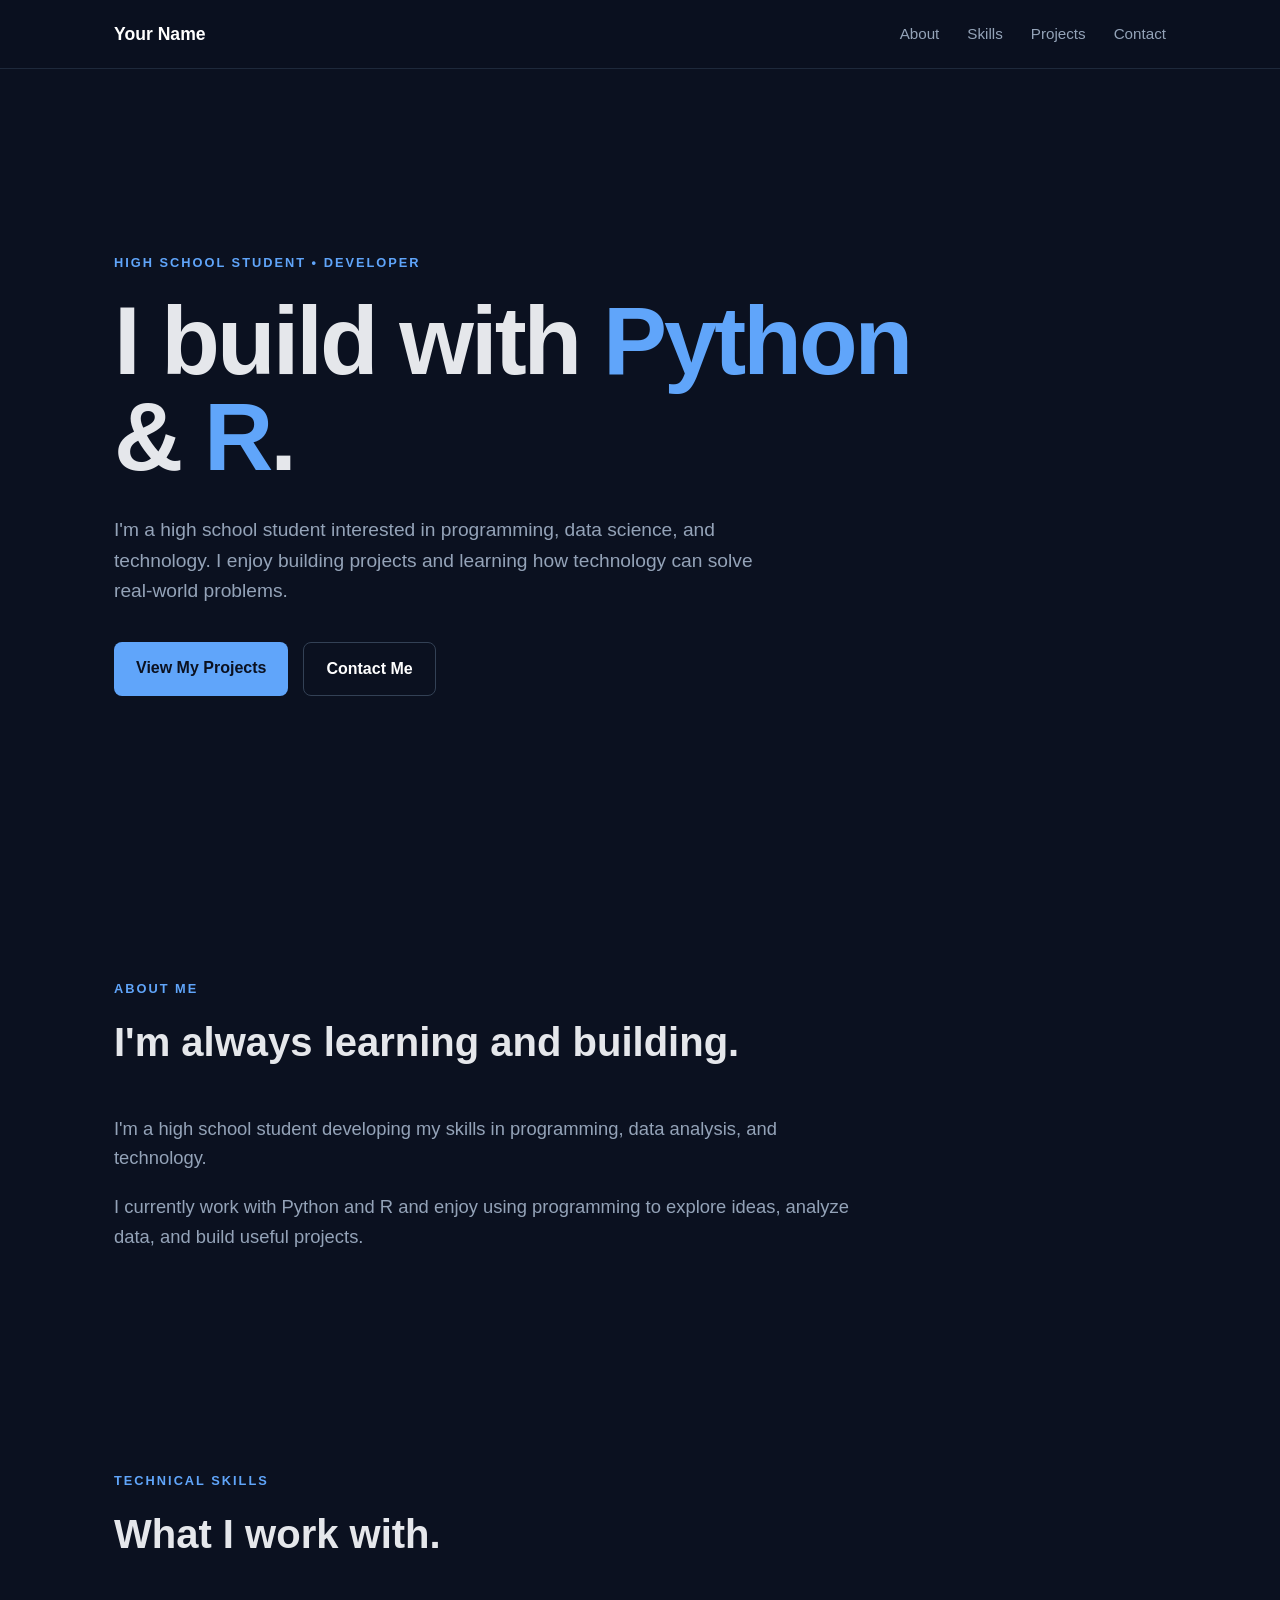
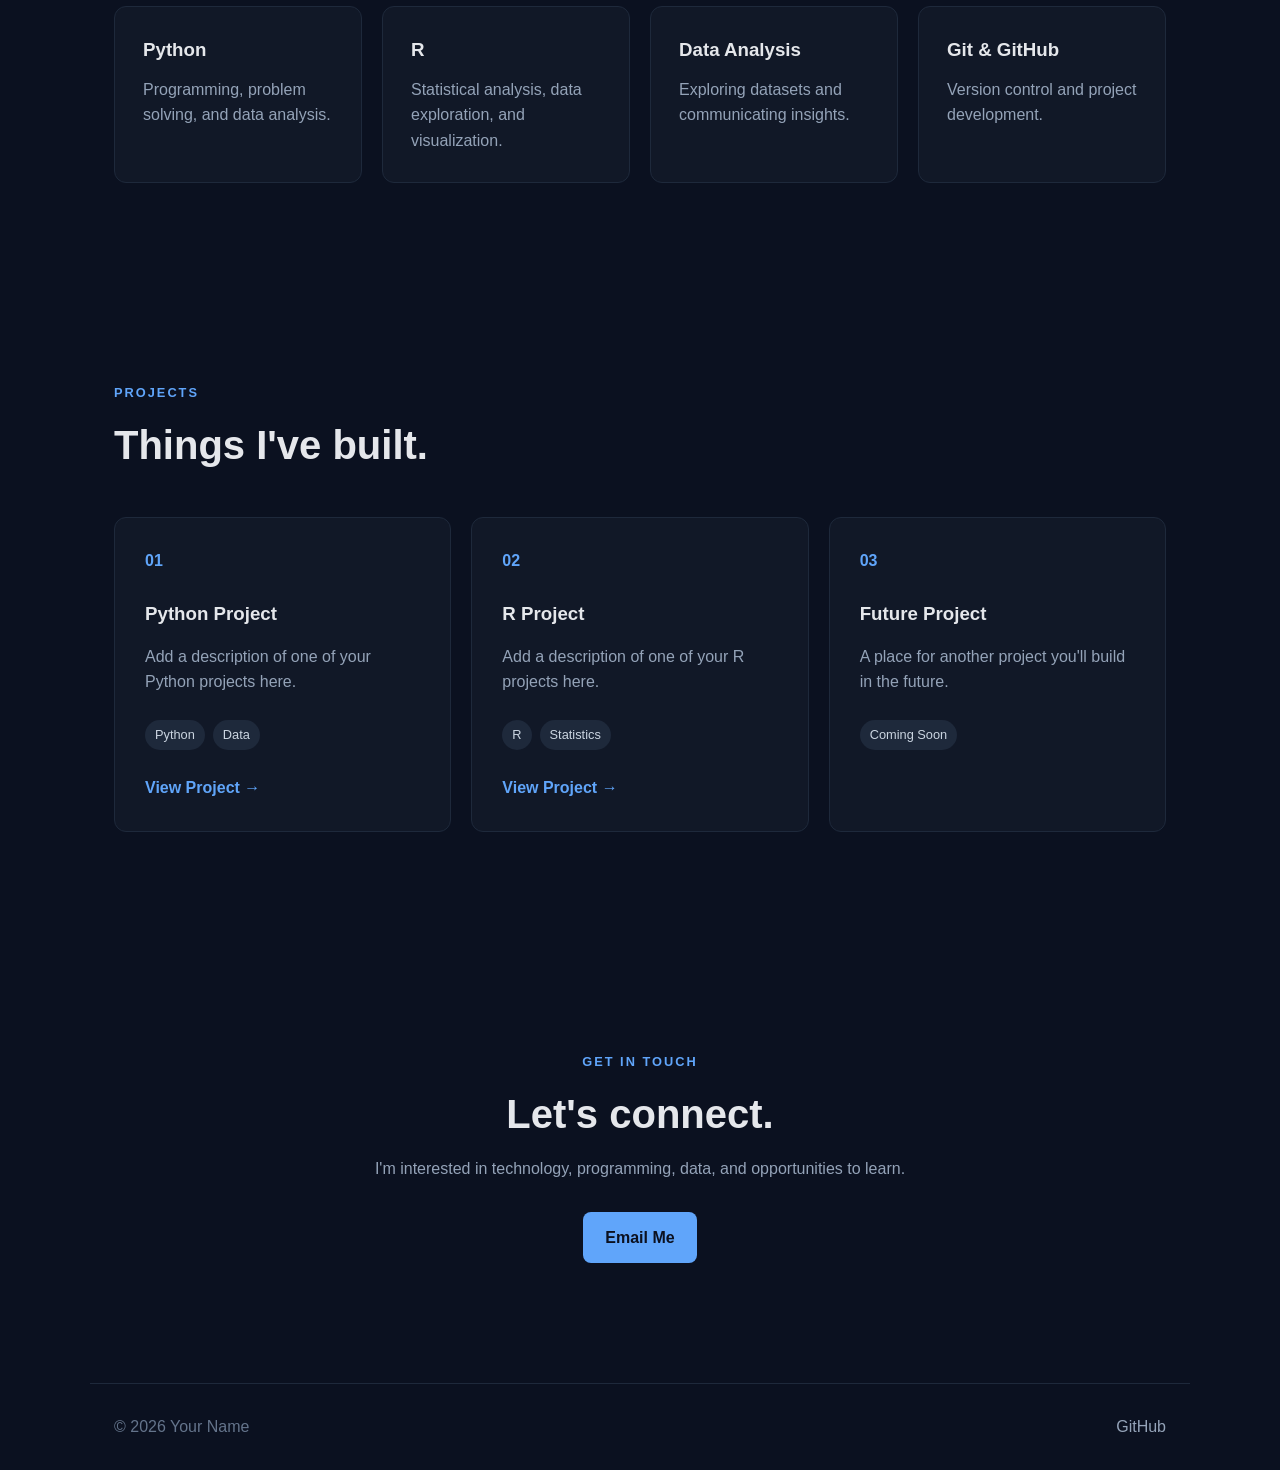
==== index.html @ e5deb9f3 "Initial portfolio website" ====
<!DOCTYPE html>
<html lang="en">

<head>
    <meta charset="UTF-8">

    <meta name="viewport"
          content="width=device-width, initial-scale=1.0">

    <title>Your Name | Python & R</title>

    <link rel="stylesheet" href="style.css">
</head>

<body>

    <!-- Navigation -->

    <nav>
        <div class="nav-container">

            <a href="#" class="logo">
                Your Name
            </a>

            <div class="nav-links">
                <a href="#about">About</a>
                <a href="#skills">Skills</a>
                <a href="#projects">Projects</a>
                <a href="#contact">Contact</a>
            </div>

        </div>
    </nav>


    <!-- Hero -->

    <section class="hero">

        <div class="hero-content">

            <p class="eyebrow">
                HIGH SCHOOL STUDENT • DEVELOPER
            </p>

            <h1>
                I build with
                <span>Python</span> & <span>R</span>.
            </h1>

            <p class="hero-description">
                I'm a high school student interested in
                programming, data science, and technology.
                I enjoy building projects and learning
                how technology can solve real-world problems.
            </p>

            <div class="hero-buttons">

                <a href="#projects" class="button primary">
                    View My Projects
                </a>

                <a href="#contact" class="button secondary">
                    Contact Me
                </a>

            </div>

        </div>

    </section>


    <!-- About -->

    <section id="about" class="section">

        <div class="section-heading">

            <p class="eyebrow">
                ABOUT ME
            </p>

            <h2>
                I'm always learning and building.
            </h2>

        </div>

        <div class="about-text">

            <p>
                I'm a high school student developing my
                skills in programming, data analysis,
                and technology.
            </p>

            <p>
                I currently work with Python and R and
                enjoy using programming to explore ideas,
                analyze data, and build useful projects.
            </p>

        </div>

    </section>


    <!-- Skills -->

    <section id="skills" class="section">

        <div class="section-heading">

            <p class="eyebrow">
                TECHNICAL SKILLS
            </p>

            <h2>
                What I work with.
            </h2>

        </div>


        <div class="skills-grid">

            <div class="skill-card">

                <h3>Python</h3>

                <p>
                    Programming, problem solving,
                    and data analysis.
                </p>

            </div>


            <div class="skill-card">

                <h3>R</h3>

                <p>
                    Statistical analysis,
                    data exploration, and visualization.
                </p>

            </div>


            <div class="skill-card">

                <h3>Data Analysis</h3>

                <p>
                    Exploring datasets and
                    communicating insights.
                </p>

            </div>


            <div class="skill-card">

                <h3>Git & GitHub</h3>

                <p>
                    Version control and
                    project development.
                </p>

            </div>

        </div>

    </section>


    <!-- Projects -->

    <section id="projects" class="section">

        <div class="section-heading">

            <p class="eyebrow">
                PROJECTS
            </p>

            <h2>
                Things I've built.
            </h2>

        </div>


        <div class="projects-grid">


            <!-- Project 1 -->

            <article class="project-card">

                <div class="project-number">
                    01
                </div>

                <h3>
                    Python Project
                </h3>

                <p>
                    Add a description of one of your
                    Python projects here.
                </p>

                <div class="project-tags">

                    <span>Python</span>
                    <span>Data</span>

                </div>

                <a href="#" class="project-link">
                    View Project →
                </a>

            </article>


            <!-- Project 2 -->

            <article class="project-card">

                <div class="project-number">
                    02
                </div>

                <h3>
                    R Project
                </h3>

                <p>
                    Add a description of one of your
                    R projects here.
                </p>

                <div class="project-tags">

                    <span>R</span>
                    <span>Statistics</span>

                </div>

                <a href="#" class="project-link">
                    View Project →
                </a>

            </article>


            <!-- Project 3 -->

            <article class="project-card">

                <div class="project-number">
                    03
                </div>

                <h3>
                    Future Project
                </h3>

                <p>
                    A place for another project you'll
                    build in the future.
                </p>

                <div class="project-tags">

                    <span>Coming Soon</span>

                </div>

            </article>


        </div>

    </section>


    <!-- Contact -->

    <section id="contact" class="contact-section">

        <p class="eyebrow">
            GET IN TOUCH
        </p>

        <h2>
            Let's connect.
        </h2>

        <p>
            I'm interested in technology, programming,
            data, and opportunities to learn.
        </p>

        <a
            href="mailto:YOUR_EMAIL@example.com"
            class="button primary">

            Email Me

        </a>

    </section>


    <!-- Footer -->

    <footer>

        <p>
            © 2026 Your Name
        </p>

        <a
            href="https://github.com/YOUR_USERNAME"
            target="_blank">

            GitHub

        </a>

    </footer>


    <script src="script.js"></script>

</body>

</html>
---- style.css ----
* {
    margin: 0;
    padding: 0;
    box-sizing: border-box;
}


html {
    scroll-behavior: smooth;
}


body {
    font-family: Arial, Helvetica, sans-serif;

    background: #0b1120;

    color: #e5e7eb;

    line-height: 1.6;
}


/* NAVIGATION */

nav {
    position: sticky;

    top: 0;

    z-index: 100;

    background: rgba(11, 17, 32, 0.9);

    border-bottom: 1px solid #1e293b;

    backdrop-filter: blur(10px);
}


.nav-container {
    max-width: 1100px;

    margin: auto;

    padding: 20px 24px;

    display: flex;

    justify-content: space-between;

    align-items: center;
}


.logo {
    color: white;

    text-decoration: none;

    font-weight: 700;

    font-size: 1.1rem;
}


.nav-links {
    display: flex;

    gap: 28px;
}


.nav-links a {
    color: #94a3b8;

    text-decoration: none;

    font-size: 0.95rem;
}


.nav-links a:hover {
    color: white;
}


/* HERO */

.hero {
    min-height: 90vh;

    max-width: 1100px;

    margin: auto;

    padding: 80px 24px;

    display: flex;

    align-items: center;
}


.hero-content {
    max-width: 800px;
}


.eyebrow {
    color: #60a5fa;

    font-size: 0.8rem;

    font-weight: 700;

    letter-spacing: 2px;

    margin-bottom: 20px;
}


h1 {
    font-size: clamp(3rem, 8vw, 6rem);

    line-height: 1;

    letter-spacing: -3px;

    margin-bottom: 30px;
}


h1 span {
    color: #60a5fa;
}


.hero-description {
    max-width: 650px;

    color: #94a3b8;

    font-size: 1.2rem;

    margin-bottom: 35px;
}


/* BUTTONS */

.hero-buttons {
    display: flex;

    gap: 15px;

    flex-wrap: wrap;
}


.button {
    display: inline-block;

    padding: 13px 22px;

    border-radius: 8px;

    text-decoration: none;

    font-weight: 600;
}


.primary {
    background: #60a5fa;

    color: #0b1120;
}


.primary:hover {
    background: #93c5fd;
}


.secondary {
    border: 1px solid #334155;

    color: white;
}


.secondary:hover {
    background: #1e293b;
}


/* SECTIONS */

.section {
    max-width: 1100px;

    margin: auto;

    padding: 100px 24px;
}


.section-heading {
    margin-bottom: 50px;
}


.section-heading h2,
.contact-section h2 {
    font-size: 2.5rem;

    line-height: 1.1;
}


/* ABOUT */

.about-text {
    max-width: 750px;

    color: #94a3b8;

    font-size: 1.15rem;
}


.about-text p {
    margin-bottom: 20px;
}


/* SKILLS */

.skills-grid {
    display: grid;

    grid-template-columns:
        repeat(4, 1fr);

    gap: 20px;
}


.skill-card {
    padding: 28px;

    border: 1px solid #1e293b;

    border-radius: 12px;

    background: #111827;
}


.skill-card h3 {
    margin-bottom: 12px;
}


.skill-card p {
    color: #94a3b8;
}


/* PROJECTS */

.projects-grid {
    display: grid;

    grid-template-columns:
        repeat(3, 1fr);

    gap: 20px;
}


.project-card {
    padding: 30px;

    border: 1px solid #1e293b;

    border-radius: 12px;

    background: #111827;

    transition:
        transform 0.2s ease,
        border-color 0.2s ease;
}


.project-card:hover {
    transform: translateY(-5px);

    border-color: #60a5fa;
}


.project-number {
    color: #60a5fa;

    font-weight: 700;

    margin-bottom: 25px;
}


.project-card h3 {
    margin-bottom: 15px;
}


.project-card p {
    color: #94a3b8;

    margin-bottom: 25px;
}


.project-tags {
    display: flex;

    flex-wrap: wrap;

    gap: 8px;

    margin-bottom: 25px;
}


.project-tags span {
    padding: 5px 10px;

    border-radius: 20px;

    background: #1e293b;

    color: #cbd5e1;

    font-size: 0.8rem;
}


.project-link {
    color: #60a5fa;

    text-decoration: none;

    font-weight: 600;
}


/* CONTACT */

.contact-section {
    max-width: 800px;

    margin: auto;

    text-align: center;

    padding: 120px 24px;
}


.contact-section h2 {
    margin-bottom: 20px;
}


.contact-section > p:not(.eyebrow) {
    color: #94a3b8;

    margin-bottom: 30px;
}


/* FOOTER */

footer {
    border-top: 1px solid #1e293b;

    max-width: 1100px;

    margin: auto;

    padding: 30px 24px;

    display: flex;

    justify-content: space-between;

    color: #64748b;
}


footer a {
    color: #94a3b8;

    text-decoration: none;
}


/* MOBILE */

@media (max-width: 800px) {

    .nav-links {
        display: none;
    }

    .skills-grid {
        grid-template-columns: 1fr 1fr;
    }

    .projects-grid {
        grid-template-columns: 1fr;
    }

}


@media (max-width: 500px) {

    .skills-grid {
        grid-template-columns: 1fr;
    }

}
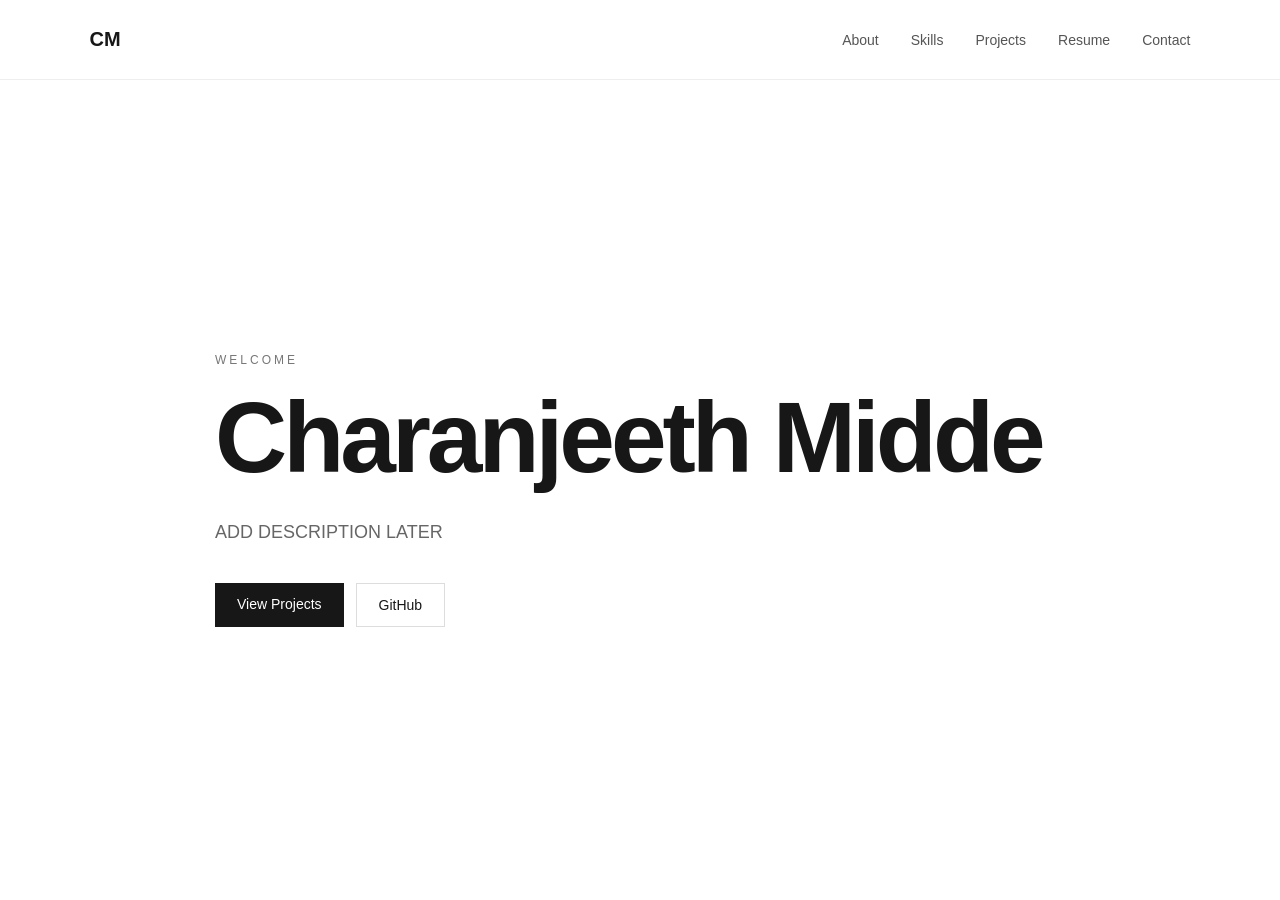
==== commit 93963369: "Initial portfolio website" ====
--- a/index.html
+++ b/index.html
@@ -1,346 +1,161 @@
 <!DOCTYPE html>
 <html lang="en">
-
 <head>
     <meta charset="UTF-8">
+    <meta name="viewport" content="width=device-width, initial-scale=1.0">
 
-    <meta name="viewport"
-          content="width=device-width, initial-scale=1.0">
-
-    <title>Your Name | Python & R</title>
+    <title>Charanjeeth Midde</title>
 
     <link rel="stylesheet" href="style.css">
 </head>
 
 <body>
 
-    <!-- Navigation -->
+    <header class="navbar">
+        <a href="#" class="logo">CM</a>
 
-    <nav>
-        <div class="nav-container">
-
-            <a href="#" class="logo">
-                Your Name
-            </a>
-
-            <div class="nav-links">
-                <a href="#about">About</a>
-                <a href="#skills">Skills</a>
-                <a href="#projects">Projects</a>
-                <a href="#contact">Contact</a>
-            </div>
-
-        </div>
-    </nav>
+        <nav>
+            <a href="#about">About</a>
+            <a href="#skills">Skills</a>
+            <a href="#projects">Projects</a>
+            <a href="#resume">Resume</a>
+            <a href="#contact">Contact</a>
+        </nav>
+    </header>
 
 
-    <!-- Hero -->
+    <main>
 
-    <section class="hero">
+        <!-- HOME -->
+        <section id="home" class="page active">
+            <div class="home-content">
 
-        <div class="hero-content">
+                <p class="small-text">WELCOME</p>
 
-            <p class="eyebrow">
-                HIGH SCHOOL STUDENT • DEVELOPER
-            </p>
+                <h1>Charanjeeth Midde</h1>
 
-            <h1>
-                I build with
-                <span>Python</span> & <span>R</span>.
-            </h1>
+                <p class="description">
+                    ADD DESCRIPTION LATER
+                </p>
 
-            <p class="hero-description">
-                I'm a high school student interested in
-                programming, data science, and technology.
-                I enjoy building projects and learning
-                how technology can solve real-world problems.
-            </p>
+                <div class="buttons">
+                    <a href="#projects" class="button primary">
+                        View Projects
+                    </a>
 
-            <div class="hero-buttons">
+                    <a href="https://github.com/cmidde"
+                       class="button secondary"
+                       target="_blank">
+                        GitHub
+                    </a>
+                </div>
 
-                <a href="#projects" class="button primary">
-                    View My Projects
-                </a>
+            </div>
+        </section>
 
-                <a href="#contact" class="button secondary">
-                    Contact Me
+
+        <!-- ABOUT -->
+        <section id="about" class="page">
+            <div class="content">
+                <p class="small-text">ABOUT</p>
+
+                <h2>About Me</h2>
+
+                <p>
+                    ADD ABOUT DESCRIPTION LATER
+                </p>
+            </div>
+        </section>
+
+
+        <!-- SKILLS -->
+        <section id="skills" class="page">
+            <div class="content">
+
+                <p class="small-text">SKILLS</p>
+
+                <h2>Technical Skills</h2>
+
+                <div class="skills-list">
+                    <span>Python</span>
+                    <span>R</span>
+                    <span>Data Analysis</span>
+                    <span>Git & GitHub</span>
+                </div>
+
+            </div>
+        </section>
+
+
+        <!-- PROJECTS -->
+        <section id="projects" class="page">
+            <div class="content">
+
+                <p class="small-text">PROJECTS</p>
+
+                <h2>Selected Projects</h2>
+
+                <div class="project-list">
+
+                    <div class="project">
+                        <h3>PROJECT NAME</h3>
+                        <p>PROJECT DESCRIPTION</p>
+                        <a href="#" target="_blank">View Project →</a>
+                    </div>
+
+                    <div class="project">
+                        <h3>PROJECT NAME</h3>
+                        <p>PROJECT DESCRIPTION</p>
+                        <a href="#" target="_blank">View Project →</a>
+                    </div>
+
+                </div>
+
+            </div>
+        </section>
+
+
+        <!-- RESUME -->
+        <section id="resume" class="page">
+            <div class="content">
+
+                <p class="small-text">RESUME</p>
+
+                <h2>Resume</h2>
+
+                <p>
+                    ADD RESUME INFORMATION LATER
+                </p>
+
+                <a href="#" class="button primary">
+                    View Resume
                 </a>
 
             </div>
-
-        </div>
-
-    </section>
+        </section>
 
 
-    <!-- About -->
+        <!-- CONTACT -->
+        <section id="contact" class="page">
+            <div class="content">
 
-    <section id="about" class="section">
+                <p class="small-text">CONTACT</p>
 
-        <div class="section-heading">
-
-            <p class="eyebrow">
-                ABOUT ME
-            </p>
-
-            <h2>
-                I'm always learning and building.
-            </h2>
-
-        </div>
-
-        <div class="about-text">
-
-            <p>
-                I'm a high school student developing my
-                skills in programming, data analysis,
-                and technology.
-            </p>
-
-            <p>
-                I currently work with Python and R and
-                enjoy using programming to explore ideas,
-                analyze data, and build useful projects.
-            </p>
-
-        </div>
-
-    </section>
-
-
-    <!-- Skills -->
-
-    <section id="skills" class="section">
-
-        <div class="section-heading">
-
-            <p class="eyebrow">
-                TECHNICAL SKILLS
-            </p>
-
-            <h2>
-                What I work with.
-            </h2>
-
-        </div>
-
-
-        <div class="skills-grid">
-
-            <div class="skill-card">
-
-                <h3>Python</h3>
+                <h2>Get In Touch</h2>
 
                 <p>
-                    Programming, problem solving,
-                    and data analysis.
+                    ADD CONTACT INFORMATION LATER
                 </p>
 
-            </div>
-
-
-            <div class="skill-card">
-
-                <h3>R</h3>
-
-                <p>
-                    Statistical analysis,
-                    data exploration, and visualization.
-                </p>
+                <a href="mailto:YOUR_EMAIL@example.com"
+                   class="button primary">
+                    Email Me
+                </a>
 
             </div>
+        </section>
 
-
-            <div class="skill-card">
-
-                <h3>Data Analysis</h3>
-
-                <p>
-                    Exploring datasets and
-                    communicating insights.
-                </p>
-
-            </div>
-
-
-            <div class="skill-card">
-
-                <h3>Git & GitHub</h3>
-
-                <p>
-                    Version control and
-                    project development.
-                </p>
-
-            </div>
-
-        </div>
-
-    </section>
-
-
-    <!-- Projects -->
-
-    <section id="projects" class="section">
-
-        <div class="section-heading">
-
-            <p class="eyebrow">
-                PROJECTS
-            </p>
-
-            <h2>
-                Things I've built.
-            </h2>
-
-        </div>
-
-
-        <div class="projects-grid">
-
-
-            <!-- Project 1 -->
-
-            <article class="project-card">
-
-                <div class="project-number">
-                    01
-                </div>
-
-                <h3>
-                    Python Project
-                </h3>
-
-                <p>
-                    Add a description of one of your
-                    Python projects here.
-                </p>
-
-                <div class="project-tags">
-
-                    <span>Python</span>
-                    <span>Data</span>
-
-                </div>
-
-                <a href="#" class="project-link">
-                    View Project →
-                </a>
-
-            </article>
-
-
-            <!-- Project 2 -->
-
-            <article class="project-card">
-
-                <div class="project-number">
-                    02
-                </div>
-
-                <h3>
-                    R Project
-                </h3>
-
-                <p>
-                    Add a description of one of your
-                    R projects here.
-                </p>
-
-                <div class="project-tags">
-
-                    <span>R</span>
-                    <span>Statistics</span>
-
-                </div>
-
-                <a href="#" class="project-link">
-                    View Project →
-                </a>
-
-            </article>
-
-
-            <!-- Project 3 -->
-
-            <article class="project-card">
-
-                <div class="project-number">
-                    03
-                </div>
-
-                <h3>
-                    Future Project
-                </h3>
-
-                <p>
-                    A place for another project you'll
-                    build in the future.
-                </p>
-
-                <div class="project-tags">
-
-                    <span>Coming Soon</span>
-
-                </div>
-
-            </article>
-
-
-        </div>
-
-    </section>
-
-
-    <!-- Contact -->
-
-    <section id="contact" class="contact-section">
-
-        <p class="eyebrow">
-            GET IN TOUCH
-        </p>
-
-        <h2>
-            Let's connect.
-        </h2>
-
-        <p>
-            I'm interested in technology, programming,
-            data, and opportunities to learn.
-        </p>
-
-        <a
-            href="mailto:YOUR_EMAIL@example.com"
-            class="button primary">
-
-            Email Me
-
-        </a>
-
-    </section>
-
-
-    <!-- Footer -->
-
-    <footer>
-
-        <p>
-            © 2026 Your Name
-        </p>
-
-        <a
-            href="https://github.com/YOUR_USERNAME"
-            target="_blank">
-
-            GitHub
-
-        </a>
-
-    </footer>
-
-
-    <script src="script.js"></script>
+    </main>
 
 </body>
-
 </html>
--- a/style.css
+++ b/style.css
@@ -4,432 +4,254 @@
     box-sizing: border-box;
 }
 
-
 html {
     scroll-behavior: smooth;
 }
 
-
 body {
     font-family: Arial, Helvetica, sans-serif;
-
-    background: #0b1120;
-
-    color: #e5e7eb;
-
-    line-height: 1.6;
+    background: #ffffff;
+    color: #171717;
+    overflow: hidden;
 }
 
 
 /* NAVIGATION */
 
+.navbar {
+    position: fixed;
+    top: 0;
+    left: 0;
+
+    width: 100%;
+    height: 80px;
+
+    display: flex;
+    align-items: center;
+    justify-content: space-between;
+
+    padding: 0 7%;
+
+    background: rgba(255, 255, 255, 0.95);
+    border-bottom: 1px solid #eeeeee;
+
+    z-index: 100;
+}
+
+.logo {
+    font-size: 20px;
+    font-weight: 700;
+    text-decoration: none;
+    color: #171717;
+}
+
 nav {
-    position: sticky;
-
-    top: 0;
-
-    z-index: 100;
-
-    background: rgba(11, 17, 32, 0.9);
-
-    border-bottom: 1px solid #1e293b;
-
-    backdrop-filter: blur(10px);
-}
-
-
-.nav-container {
-    max-width: 1100px;
-
-    margin: auto;
-
-    padding: 20px 24px;
-
-    display: flex;
-
-    justify-content: space-between;
-
+    display: flex;
+    gap: 32px;
+}
+
+nav a {
+    color: #555555;
+    text-decoration: none;
+    font-size: 14px;
+    transition: color 0.2s ease;
+}
+
+nav a:hover {
+    color: #000000;
+}
+
+
+/* PAGE SYSTEM */
+
+.page {
+    position: absolute;
+
+    top: 80px;
+    left: 0;
+
+    width: 100%;
+    height: calc(100vh - 80px);
+
+    display: flex;
     align-items: center;
-}
-
-
-.logo {
-    color: white;
-
-    text-decoration: none;
-
-    font-weight: 700;
-
-    font-size: 1.1rem;
-}
-
-
-.nav-links {
-    display: flex;
-
-    gap: 28px;
-}
-
-
-.nav-links a {
-    color: #94a3b8;
-
-    text-decoration: none;
-
-    font-size: 0.95rem;
-}
-
-
-.nav-links a:hover {
-    color: white;
-}
-
-
-/* HERO */
-
-.hero {
-    min-height: 90vh;
-
-    max-width: 1100px;
-
-    margin: auto;
-
-    padding: 80px 24px;
-
-    display: flex;
-
-    align-items: center;
-}
-
-
-.hero-content {
-    max-width: 800px;
-}
-
-
-.eyebrow {
-    color: #60a5fa;
-
-    font-size: 0.8rem;
-
-    font-weight: 700;
-
-    letter-spacing: 2px;
-
+    justify-content: center;
+
+    padding: 40px 8%;
+
+    opacity: 0;
+    visibility: hidden;
+
+    transition: opacity 0.25s ease;
+}
+
+.page:target {
+    opacity: 1;
+    visibility: visible;
+}
+
+
+/* HOME */
+
+
+
+.home-content {
+    max-width: 850px;
+    width: 100%;
+}
+
+.small-text {
+    font-size: 12px;
+    letter-spacing: 3px;
+    color: #777777;
     margin-bottom: 20px;
 }
 
-
 h1 {
-    font-size: clamp(3rem, 8vw, 6rem);
-
+    font-size: clamp(50px, 8vw, 100px);
     line-height: 1;
-
-    letter-spacing: -3px;
-
+    letter-spacing: -4px;
     margin-bottom: 30px;
 }
 
-
-h1 span {
-    color: #60a5fa;
-}
-
-
-.hero-description {
-    max-width: 650px;
-
-    color: #94a3b8;
-
-    font-size: 1.2rem;
-
-    margin-bottom: 35px;
+.description {
+    max-width: 600px;
+    font-size: 18px;
+    line-height: 1.7;
+    color: #666666;
 }
 
 
 /* BUTTONS */
 
-.hero-buttons {
-    display: flex;
-
-    gap: 15px;
-
-    flex-wrap: wrap;
-}
-
+.buttons {
+    display: flex;
+    gap: 12px;
+    margin-top: 35px;
+}
 
 .button {
     display: inline-block;
 
     padding: 13px 22px;
 
-    border-radius: 8px;
-
     text-decoration: none;
-
-    font-weight: 600;
-}
-
+    font-size: 14px;
+
+    transition: 0.2s ease;
+}
 
 .primary {
-    background: #60a5fa;
-
-    color: #0b1120;
-}
-
+    background: #171717;
+    color: white;
+}
 
 .primary:hover {
-    background: #93c5fd;
-}
-
+    background: #444444;
+}
 
 .secondary {
-    border: 1px solid #334155;
-
-    color: white;
-}
-
+    border: 1px solid #dddddd;
+    color: #171717;
+}
 
 .secondary:hover {
-    background: #1e293b;
-}
-
-
-/* SECTIONS */
-
-.section {
-    max-width: 1100px;
-
-    margin: auto;
-
-    padding: 100px 24px;
-}
-
-
-.section-heading {
-    margin-bottom: 50px;
-}
-
-
-.section-heading h2,
-.contact-section h2 {
-    font-size: 2.5rem;
-
-    line-height: 1.1;
-}
-
-
-/* ABOUT */
-
-.about-text {
-    max-width: 750px;
-
-    color: #94a3b8;
-
-    font-size: 1.15rem;
-}
-
-
-.about-text p {
-    margin-bottom: 20px;
+    border-color: #999999;
+}
+
+
+/* OTHER PAGES */
+
+.content {
+    width: 100%;
+    max-width: 900px;
+}
+
+h2 {
+    font-size: clamp(40px, 6vw, 70px);
+    letter-spacing: -3px;
+    margin-bottom: 30px;
+}
+
+.content > p:not(.small-text) {
+    max-width: 650px;
+    font-size: 18px;
+    line-height: 1.8;
+    color: #666666;
 }
 
 
 /* SKILLS */
 
-.skills-grid {
+.skills-list {
+    display: flex;
+    flex-wrap: wrap;
+    gap: 12px;
+}
+
+.skills-list span {
+    padding: 12px 18px;
+    border: 1px solid #dddddd;
+    font-size: 14px;
+}
+
+
+/* PROJECTS */
+
+.project-list {
     display: grid;
-
-    grid-template-columns:
-        repeat(4, 1fr);
-
-    gap: 20px;
-}
-
-
-.skill-card {
-    padding: 28px;
-
-    border: 1px solid #1e293b;
-
-    border-radius: 12px;
-
-    background: #111827;
-}
-
-
-.skill-card h3 {
+    grid-template-columns: repeat(2, 1fr);
+    gap: 30px;
+}
+
+.project {
+    border-top: 1px solid #dddddd;
+    padding-top: 20px;
+}
+
+.project h3 {
+    font-size: 20px;
     margin-bottom: 12px;
 }
 
-
-.skill-card p {
-    color: #94a3b8;
-}
-
-
-/* PROJECTS */
-
-.projects-grid {
-    display: grid;
-
-    grid-template-columns:
-        repeat(3, 1fr);
-
-    gap: 20px;
-}
-
-
-.project-card {
-    padding: 30px;
-
-    border: 1px solid #1e293b;
-
-    border-radius: 12px;
-
-    background: #111827;
-
-    transition:
-        transform 0.2s ease,
-        border-color 0.2s ease;
-}
-
-
-.project-card:hover {
-    transform: translateY(-5px);
-
-    border-color: #60a5fa;
-}
-
-
-.project-number {
-    color: #60a5fa;
-
-    font-weight: 700;
-
-    margin-bottom: 25px;
-}
-
-
-.project-card h3 {
+.project p {
+    color: #666666;
+    line-height: 1.6;
     margin-bottom: 15px;
 }
 
-
-.project-card p {
-    color: #94a3b8;
-
-    margin-bottom: 25px;
-}
-
-
-.project-tags {
-    display: flex;
-
-    flex-wrap: wrap;
-
-    gap: 8px;
-
-    margin-bottom: 25px;
-}
-
-
-.project-tags span {
-    padding: 5px 10px;
-
-    border-radius: 20px;
-
-    background: #1e293b;
-
-    color: #cbd5e1;
-
-    font-size: 0.8rem;
-}
-
-
-.project-link {
-    color: #60a5fa;
-
-    text-decoration: none;
-
-    font-weight: 600;
-}
-
-
-/* CONTACT */
-
-.contact-section {
-    max-width: 800px;
-
-    margin: auto;
-
-    text-align: center;
-
-    padding: 120px 24px;
-}
-
-
-.contact-section h2 {
-    margin-bottom: 20px;
-}
-
-
-.contact-section > p:not(.eyebrow) {
-    color: #94a3b8;
-
-    margin-bottom: 30px;
-}
-
-
-/* FOOTER */
-
-footer {
-    border-top: 1px solid #1e293b;
-
-    max-width: 1100px;
-
-    margin: auto;
-
-    padding: 30px 24px;
-
-    display: flex;
-
-    justify-content: space-between;
-
-    color: #64748b;
-}
-
-
-footer a {
-    color: #94a3b8;
-
-    text-decoration: none;
+.project a {
+    color: #171717;
+    font-size: 14px;
 }
 
 
 /* MOBILE */
 
-@media (max-width: 800px) {
-
-    .nav-links {
-        display: none;
-    }
-
-    .skills-grid {
-        grid-template-columns: 1fr 1fr;
-    }
-
-    .projects-grid {
+@media (max-width: 700px) {
+
+    .navbar {
+        padding: 0 5%;
+    }
+
+    nav {
+        gap: 14px;
+    }
+
+    nav a {
+        font-size: 12px;
+    }
+
+    h1 {
+        letter-spacing: -2px;
+    }
+
+    .project-list {
         grid-template-columns: 1fr;
     }
 
 }
-
-
-@media (max-width: 500px) {
-
-    .skills-grid {
-        grid-template-columns: 1fr;
-    }
-
+body:not(:has(.page:target)) #home {
+    opacity: 1;
+    visibility: visible;
 }
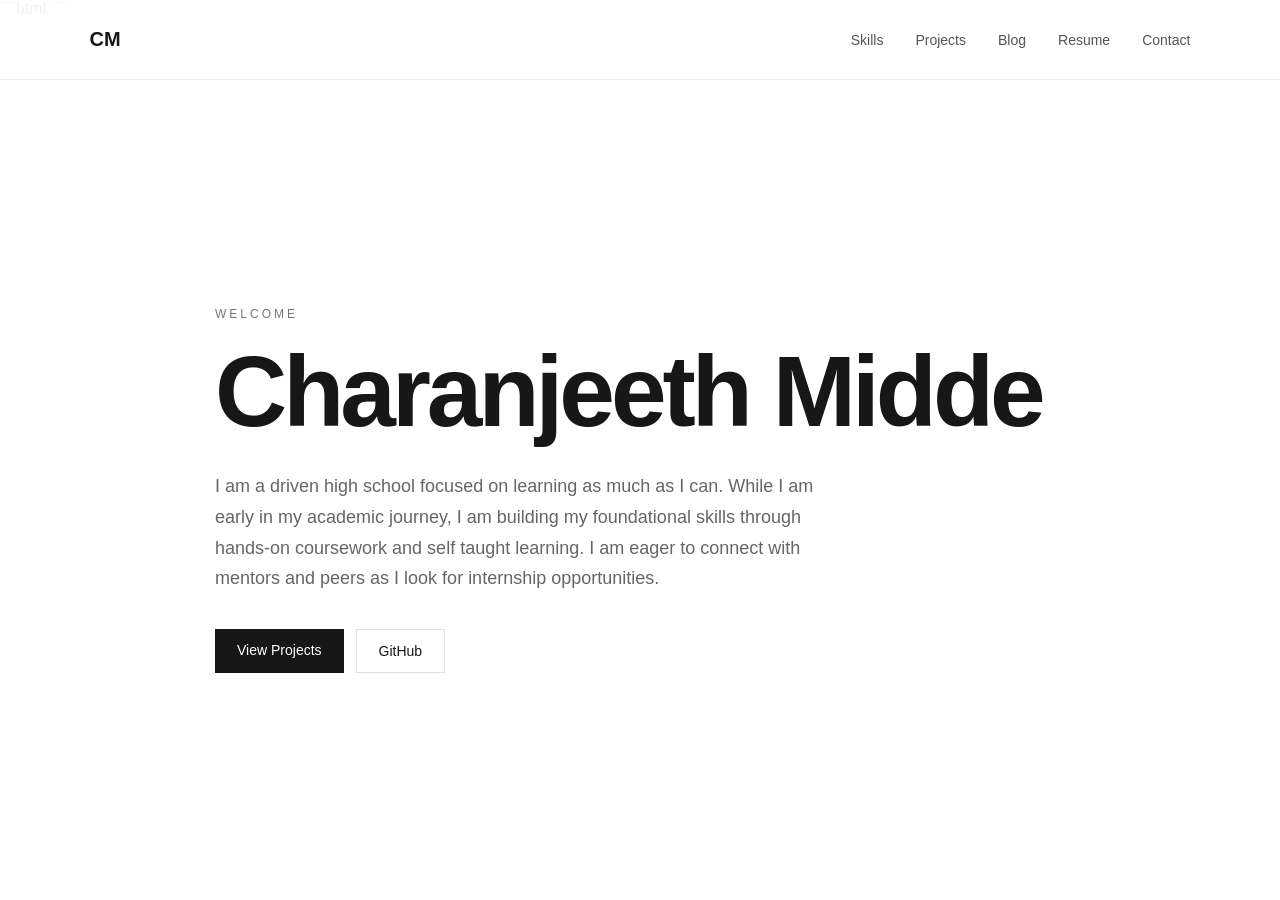
==== commit e3c7f510: "Adding stuff to website" ====
--- a/index.html
+++ b/index.html
@@ -1,3 +1,164 @@
+<!--<!DOCTYPE html>-->
+<!--<html lang="en">-->
+<!--<head>-->
+<!--    <meta charset="UTF-8">-->
+<!--    <meta name="viewport" content="width=device-width, initial-scale=1.0">-->
+
+<!--    <title>Charanjeeth Midde</title>-->
+
+<!--    <link rel="stylesheet" href="style.css">-->
+<!--</head>-->
+
+<!--<body>-->
+
+<!--    <header class="navbar">-->
+<!--        <a href="#" class="logo">CM</a>-->
+
+<!--        <nav>-->
+<!--            <a href="#about">About</a>-->
+<!--            <a href="#skills">Skills</a>-->
+<!--            <a href="#projects">Projects</a>-->
+<!--            <a href="#resume">Resume</a>-->
+<!--            <a href="#contact">Contact</a>-->
+<!--        </nav>-->
+<!--    </header>-->
+
+
+<!--    <main>-->
+
+<!--        &lt;!&ndash; HOME &ndash;&gt;-->
+<!--        <section id="home" class="page active">-->
+<!--            <div class="home-content">-->
+
+<!--                <p class="small-text">WELCOME</p>-->
+
+<!--                <h1>Charanjeeth Midde</h1>-->
+
+<!--                <p class="description">-->
+<!--                    ADD DESCRIPTION LATER-->
+<!--                </p>-->
+
+<!--                <div class="buttons">-->
+<!--                    <a href="#projects" class="button primary">-->
+<!--                        View Projects-->
+<!--                    </a>-->
+
+<!--                    <a href="https://github.com/cmidde"-->
+<!--                       class="button secondary"-->
+<!--                       target="_blank">-->
+<!--                        GitHub-->
+<!--                    </a>-->
+<!--                </div>-->
+
+<!--            </div>-->
+<!--        </section>-->
+
+
+<!--        &lt;!&ndash; ABOUT &ndash;&gt;-->
+<!--        <section id="about" class="page">-->
+<!--            <div class="content">-->
+<!--                <p class="small-text">ABOUT</p>-->
+
+<!--                <h2>About Me</h2>-->
+
+<!--                <p>-->
+<!--                    ADD ABOUT DESCRIPTION LATER-->
+<!--                </p>-->
+<!--            </div>-->
+<!--        </section>-->
+
+
+<!--        &lt;!&ndash; SKILLS &ndash;&gt;-->
+<!--        <section id="skills" class="page">-->
+<!--            <div class="content">-->
+
+<!--                <p class="small-text">SKILLS</p>-->
+
+<!--                <h2>Technical Skills</h2>-->
+
+<!--                <div class="skills-list">-->
+<!--                    <span>Python</span>-->
+<!--                    <span>R</span>-->
+<!--                    <span>Data Analysis</span>-->
+<!--                    <span>Git & GitHub</span>-->
+<!--                </div>-->
+
+<!--            </div>-->
+<!--        </section>-->
+
+
+<!--        &lt;!&ndash; PROJECTS &ndash;&gt;-->
+<!--        <section id="projects" class="page">-->
+<!--            <div class="content">-->
+
+<!--                <p class="small-text">PROJECTS</p>-->
+
+<!--                <h2>Selected Projects</h2>-->
+
+<!--                <div class="project-list">-->
+
+<!--                    <div class="project">-->
+<!--                        <h3>PROJECT NAME</h3>-->
+<!--                        <p>PROJECT DESCRIPTION</p>-->
+<!--                        <a href="#" target="_blank">View Project →</a>-->
+<!--                    </div>-->
+
+<!--                    <div class="project">-->
+<!--                        <h3>PROJECT NAME</h3>-->
+<!--                        <p>PROJECT DESCRIPTION</p>-->
+<!--                        <a href="#" target="_blank">View Project →</a>-->
+<!--                    </div>-->
+
+<!--                </div>-->
+
+<!--            </div>-->
+<!--        </section>-->
+
+
+<!--        &lt;!&ndash; RESUME &ndash;&gt;-->
+<!--        <section id="resume" class="page">-->
+<!--            <div class="content">-->
+
+<!--                <p class="small-text">RESUME</p>-->
+
+<!--                <h2>Resume</h2>-->
+
+<!--                <p>-->
+<!--                    ADD RESUME INFORMATION LATER-->
+<!--                </p>-->
+
+<!--                <a href="#" class="button primary">-->
+<!--                    View Resume-->
+<!--                </a>-->
+
+<!--            </div>-->
+<!--        </section>-->
+
+
+<!--        &lt;!&ndash; CONTACT &ndash;&gt;-->
+<!--        <section id="contact" class="page">-->
+<!--            <div class="content">-->
+
+<!--                <p class="small-text">CONTACT</p>-->
+
+<!--                <h2>Get In Touch</h2>-->
+
+<!--                <p>-->
+<!--                    ADD CONTACT INFORMATION LATER-->
+<!--                </p>-->
+
+<!--                <a href="mailto:YOUR_EMAIL@example.com"-->
+<!--                   class="button primary">-->
+<!--                    Email Me-->
+<!--                </a>-->
+
+<!--            </div>-->
+<!--        </section>-->
+
+<!--    </main>-->
+
+<!--</body>-->
+<!--</html>-->
 <!DOCTYPE html>
 <html lang="en">
 <head>
@@ -12,15 +173,17 @@
 <body>
 
     <header class="navbar">
+
         <a href="#" class="logo">CM</a>
 
         <nav>
-            <a href="#about">About</a>
             <a href="#skills">Skills</a>
             <a href="#projects">Projects</a>
+            <a href="#blog">Blog</a>
             <a href="#resume">Resume</a>
             <a href="#contact">Contact</a>
         </nav>
+
     </header>
 
 
@@ -28,6 +191,7 @@
 
         <!-- HOME -->
         <section id="home" class="page active">
+
             <div class="home-content">
 
                 <p class="small-text">WELCOME</p>
@@ -35,10 +199,11 @@
                 <h1>Charanjeeth Midde</h1>
 
                 <p class="description">
-                    ADD DESCRIPTION LATER
+                   I am a driven high school focused on learning as much as I can. While I am early in my academic journey, I am building my foundational skills through hands-on coursework and self taught learning. I am eager to connect with mentors and peers as I look for internship opportunities.
                 </p>
 
                 <div class="buttons">
+
                     <a href="#projects" class="button primary">
                         View Projects
                     </a>
@@ -48,28 +213,17 @@
                        target="_blank">
                         GitHub
                     </a>
+
                 </div>
 
             </div>
-        </section>
-
-
-        <!-- ABOUT -->
-        <section id="about" class="page">
-            <div class="content">
-                <p class="small-text">ABOUT</p>
-
-                <h2>About Me</h2>
-
-                <p>
-                    ADD ABOUT DESCRIPTION LATER
-                </p>
-            </div>
+
         </section>
 
 
         <!-- SKILLS -->
         <section id="skills" class="page">
+
             <div class="content">
 
                 <p class="small-text">SKILLS</p>
@@ -77,46 +231,168 @@
                 <h2>Technical Skills</h2>
 
                 <div class="skills-list">
+
                     <span>Python</span>
                     <span>R</span>
                     <span>Data Analysis</span>
                     <span>Git & GitHub</span>
+
                 </div>
 
             </div>
+
         </section>
 
 
         <!-- PROJECTS -->
-        <section id="projects" class="page">
+       ```html
+<!-- PROJECTS -->
+<section id="projects" class="page">
+
+    <div class="content">
+
+        <p class="small-text">PROJECTS</p>
+
+        <h2>Selected Projects</h2>
+
+        <div class="project-list">
+
+            <!-- PROJECT 1: BREAST CANCER ISOFORMS -->
+            <div class="project">
+
+                <h3>Breast Cancer Isoforms Report</h3>
+
+                <p>
+                    A research report exploring breast cancer isoforms
+                    and their potential biological significance through
+                    scientific research and analysis.
+                </p>
+
+                <a href="#" target="_blank">
+                    View Project →
+                </a>
+
+            </div>
+
+
+            <!-- PROJECT 2: HEIDE -->
+            <div class="project">
+
+                <h3>HEIDE Slideshow &amp; Notes</h3>
+
+                <p>
+                    A research-based slideshow and accompanying notes
+                    designed to organize complex information and
+                    communicate key findings clearly.
+                </p>
+
+                <a href="#" target="_blank">
+                    View Project →
+                </a>
+
+            </div>
+
+
+            <!-- PROJECT 3: PHARMA METRICS -->
+            <div class="project">
+
+                <h3>Pharma Metrics: Obesity</h3>
+
+                <p>
+                    An ongoing project investigating obesity-related
+                    topics through pharmaceutical research, metrics,
+                    and data analysis.
+                </p>
+
+                <p>
+                    <strong>In Progress</strong>
+                </p>
+
+            </div>
+
+
+            <!-- PROJECT 4: HORIZON QUEST -->
+            <div class="project">
+
+                <h3>Horizon Quest: ERBB Isoform-Specific Transcript Targeting</h3>
+
+                <p>
+                    A research project exploring ERBB transcript isoforms
+                    and their potential as targets for selective cancer
+                    research and therapeutic development, with a focus
+                    on transcript-level differences and precision oncology.
+                </p>
+
+                <a href="#" target="_blank">
+                    View Project →
+                </a>
+
+            </div>
+
+        </div>
+
+    </div>
+
+</section>
+```
+
+
+
+        <!-- BLOG -->
+        <section id="blog" class="page">
+
             <div class="content">
 
-                <p class="small-text">PROJECTS</p>
-
-                <h2>Selected Projects</h2>
+                <p class="small-text">BLOG</p>
+
+                <h2>My Blog</h2>
+
 
                 <div class="project-list">
 
+                    <!-- BLOG POST 1 -->
+
                     <div class="project">
-                        <h3>PROJECT NAME</h3>
-                        <p>PROJECT DESCRIPTION</p>
-                        <a href="#" target="_blank">View Project →</a>
+
+                        <h3>My First Blog Post</h3>
+
+                        <p>
+                            ADD BLOG POST DESCRIPTION
+                        </p>
+
+                        <a href="#">
+                            Read Post →
+                        </a>
+
                     </div>
 
+
+                    <!-- BLOG POST 2 -->
+
                     <div class="project">
-                        <h3>PROJECT NAME</h3>
-                        <p>PROJECT DESCRIPTION</p>
-                        <a href="#" target="_blank">View Project →</a>
+
+                        <h3>Another Blog Post</h3>
+
+                        <p>
+                            ADD BLOG POST DESCRIPTION
+                        </p>
+
+                        <a href="#">
+                            Read Post →
+                        </a>
+
                     </div>
 
                 </div>
 
             </div>
+
         </section>
 
 
         <!-- RESUME -->
         <section id="resume" class="page">
+
             <div class="content">
 
                 <p class="small-text">RESUME</p>
@@ -132,11 +408,13 @@
                 </a>
 
             </div>
+
         </section>
 
 
         <!-- CONTACT -->
         <section id="contact" class="page">
+
             <div class="content">
 
                 <p class="small-text">CONTACT</p>
@@ -144,18 +422,64 @@
                 <h2>Get In Touch</h2>
 
                 <p>
-                    ADD CONTACT INFORMATION LATER
-                </p>
-
-                <a href="mailto:YOUR_EMAIL@example.com"
-                   class="button primary">
+        <!-- ADD CONTACT INFORMATION LATER this is for if you want a description-->
+                </p>
+
+                    <a href="https://mail.google.com/mail/?view=cm&fs=1&to=charjmidde@gmail.com"
+                    class="button primary"
+                    target="_blank">
                     Email Me
-                </a>
-
-            </div>
+                    </a>
+
+            </div>
+
         </section>
 
     </main>
+
+
+    <!-- PAGE NAVIGATION -->
+
+    <script>
+
+        const pages = document.querySelectorAll(".page");
+
+        function showPage(id) {
+
+            pages.forEach(page => {
+                page.classList.remove("active");
+            });
+
+            const page = document.querySelector(id);
+
+            if (page) {
+                page.classList.add("active");
+            }
+        }
+
+
+        function loadPage() {
+
+            const hash = window.location.hash;
+
+            if (hash && document.querySelector(hash)) {
+
+                showPage(hash);
+
+            } else {
+
+                showPage("#home");
+
+            }
+
+        }
+
+
+        window.addEventListener("hashchange", loadPage);
+
+        window.addEventListener("DOMContentLoaded", loadPage);
+
+    </script>
 
 </body>
 </html>
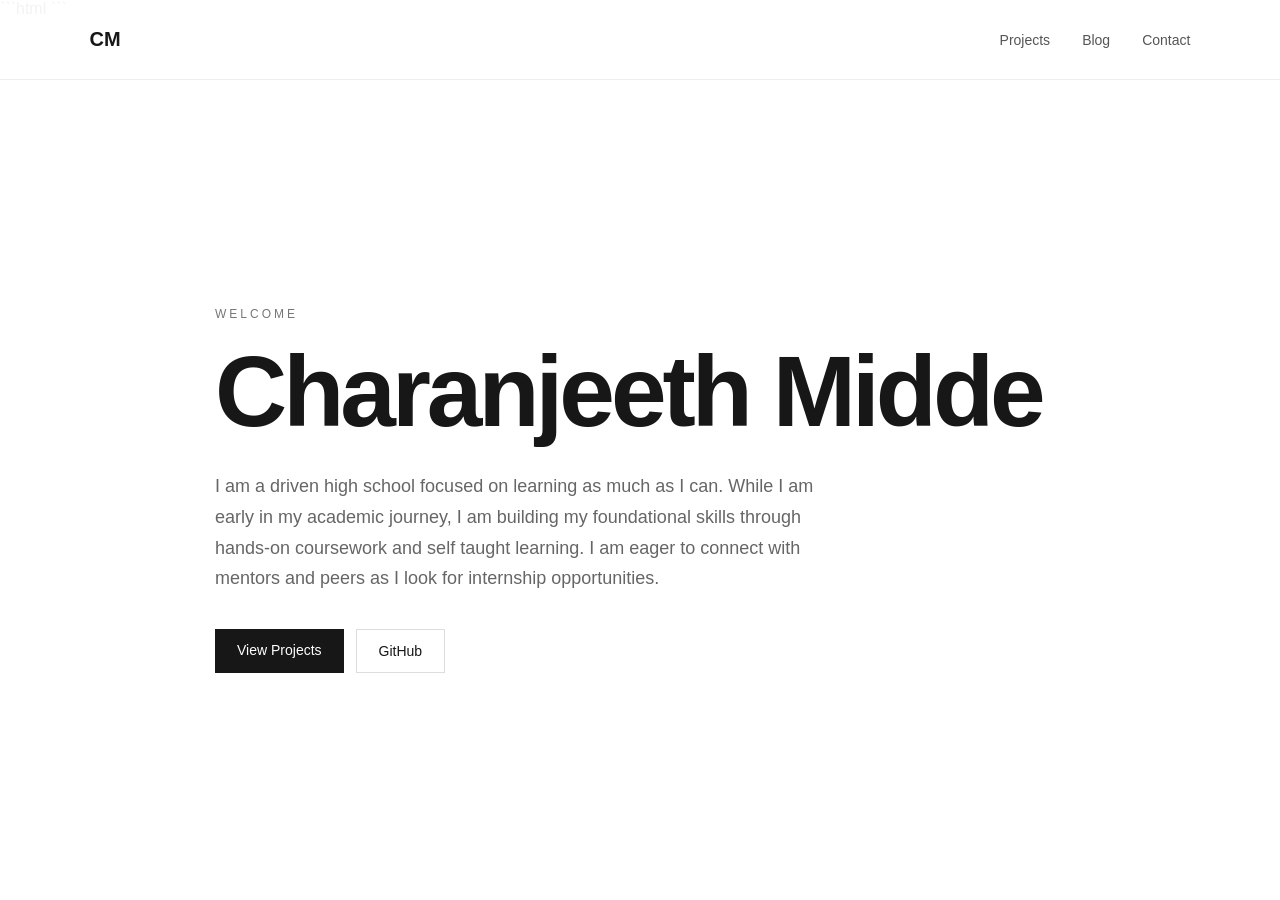
==== commit 08108472: "Making website cleaner" ====
--- a/index.html
+++ b/index.html
@@ -1,164 +1,4 @@
-<!--<!DOCTYPE html>-->
-<!--<html lang="en">-->
-<!--<head>-->
-<!--    <meta charset="UTF-8">-->
-<!--    <meta name="viewport" content="width=device-width, initial-scale=1.0">-->
-
-<!--    <title>Charanjeeth Midde</title>-->
-
-<!--    <link rel="stylesheet" href="style.css">-->
-<!--</head>-->
-
-<!--<body>-->
-
-<!--    <header class="navbar">-->
-<!--        <a href="#" class="logo">CM</a>-->
-
-<!--        <nav>-->
-<!--            <a href="#about">About</a>-->
-<!--            <a href="#skills">Skills</a>-->
-<!--            <a href="#projects">Projects</a>-->
-<!--            <a href="#resume">Resume</a>-->
-<!--            <a href="#contact">Contact</a>-->
-<!--        </nav>-->
-<!--    </header>-->
-
-
-<!--    <main>-->
-
-<!--        &lt;!&ndash; HOME &ndash;&gt;-->
-<!--        <section id="home" class="page active">-->
-<!--            <div class="home-content">-->
-
-<!--                <p class="small-text">WELCOME</p>-->
-
-<!--                <h1>Charanjeeth Midde</h1>-->
-
-<!--                <p class="description">-->
-<!--                    ADD DESCRIPTION LATER-->
-<!--                </p>-->
-
-<!--                <div class="buttons">-->
-<!--                    <a href="#projects" class="button primary">-->
-<!--                        View Projects-->
-<!--                    </a>-->
-
-<!--                    <a href="https://github.com/cmidde"-->
-<!--                       class="button secondary"-->
-<!--                       target="_blank">-->
-<!--                        GitHub-->
-<!--                    </a>-->
-<!--                </div>-->
-
-<!--            </div>-->
-<!--        </section>-->
-
-
-<!--        &lt;!&ndash; ABOUT &ndash;&gt;-->
-<!--        <section id="about" class="page">-->
-<!--            <div class="content">-->
-<!--                <p class="small-text">ABOUT</p>-->
-
-<!--                <h2>About Me</h2>-->
-
-<!--                <p>-->
-<!--                    ADD ABOUT DESCRIPTION LATER-->
-<!--                </p>-->
-<!--            </div>-->
-<!--        </section>-->
-
-
-<!--        &lt;!&ndash; SKILLS &ndash;&gt;-->
-<!--        <section id="skills" class="page">-->
-<!--            <div class="content">-->
-
-<!--                <p class="small-text">SKILLS</p>-->
-
-<!--                <h2>Technical Skills</h2>-->
-
-<!--                <div class="skills-list">-->
-<!--                    <span>Python</span>-->
-<!--                    <span>R</span>-->
-<!--                    <span>Data Analysis</span>-->
-<!--                    <span>Git & GitHub</span>-->
-<!--                </div>-->
-
-<!--            </div>-->
-<!--        </section>-->
-
-
-<!--        &lt;!&ndash; PROJECTS &ndash;&gt;-->
-<!--        <section id="projects" class="page">-->
-<!--            <div class="content">-->
-
-<!--                <p class="small-text">PROJECTS</p>-->
-
-<!--                <h2>Selected Projects</h2>-->
-
-<!--                <div class="project-list">-->
-
-<!--                    <div class="project">-->
-<!--                        <h3>PROJECT NAME</h3>-->
-<!--                        <p>PROJECT DESCRIPTION</p>-->
-<!--                        <a href="#" target="_blank">View Project →</a>-->
-<!--                    </div>-->
-
-<!--                    <div class="project">-->
-<!--                        <h3>PROJECT NAME</h3>-->
-<!--                        <p>PROJECT DESCRIPTION</p>-->
-<!--                        <a href="#" target="_blank">View Project →</a>-->
-<!--                    </div>-->
-
-<!--                </div>-->
-
-<!--            </div>-->
-<!--        </section>-->
-
-
-<!--        &lt;!&ndash; RESUME &ndash;&gt;-->
-<!--        <section id="resume" class="page">-->
-<!--            <div class="content">-->
-
-<!--                <p class="small-text">RESUME</p>-->
-
-<!--                <h2>Resume</h2>-->
-
-<!--                <p>-->
-<!--                    ADD RESUME INFORMATION LATER-->
-<!--                </p>-->
-
-<!--                <a href="#" class="button primary">-->
-<!--                    View Resume-->
-<!--                </a>-->
-
-<!--            </div>-->
-<!--        </section>-->
-
-
-<!--        &lt;!&ndash; CONTACT &ndash;&gt;-->
-<!--        <section id="contact" class="page">-->
-<!--            <div class="content">-->
-
-<!--                <p class="small-text">CONTACT</p>-->
-
-<!--                <h2>Get In Touch</h2>-->
-
-<!--                <p>-->
-<!--                    ADD CONTACT INFORMATION LATER-->
-<!--                </p>-->
-
-<!--                <a href="mailto:YOUR_EMAIL@example.com"-->
-<!--                   class="button primary">-->
-<!--                    Email Me-->
-<!--                </a>-->
-
-<!--            </div>-->
-<!--        </section>-->
-
-<!--    </main>-->
-
-<!--</body>-->
-<!--</html>-->
+
 <!DOCTYPE html>
 <html lang="en">
 <head>
@@ -177,10 +17,8 @@
         <a href="#" class="logo">CM</a>
 
         <nav>
-            <a href="#skills">Skills</a>
             <a href="#projects">Projects</a>
             <a href="#blog">Blog</a>
-            <a href="#resume">Resume</a>
             <a href="#contact">Contact</a>
         </nav>
 
@@ -221,29 +59,6 @@
         </section>
 
 
-        <!-- SKILLS -->
-        <section id="skills" class="page">
-
-            <div class="content">
-
-                <p class="small-text">SKILLS</p>
-
-                <h2>Technical Skills</h2>
-
-                <div class="skills-list">
-
-                    <span>Python</span>
-                    <span>R</span>
-                    <span>Data Analysis</span>
-                    <span>Git & GitHub</span>
-
-                </div>
-
-            </div>
-
-        </section>
-
-
         <!-- PROJECTS -->
        ```html
 <!-- PROJECTS -->
--- a/style.css
+++ b/style.css
@@ -254,4 +254,162 @@
 body:not(:has(.page:target)) #home {
     opacity: 1;
     visibility: visible;
+}
+
+
+/* =================================
+   RESEARCH PROJECT PAGES
+================================= */
+
+.project-page {
+    min-height: 100vh;
+    height: auto;
+    overflow-x: hidden;
+    overflow-y: auto;
+}
+
+.project-header {
+    display: flex;
+    justify-content: space-between;
+    align-items: center;
+
+    padding: 25px 8%;
+    border-bottom: 1px solid rgba(128, 128, 128, 0.2);
+}
+
+.project-header nav {
+    display: flex;
+    gap: 30px;
+}
+
+.project-header a {
+    text-decoration: none;
+    color: inherit;
+    transition: opacity 0.2s ease;
+}
+
+.project-header a:hover {
+    opacity: 0.6;
+}
+
+.project-container {
+    max-width: 850px;
+    margin: 0 auto;
+    padding: 75px 30px;
+}
+
+.project-intro {
+    margin-bottom: 70px;
+}
+
+.project-intro h1 {
+    font-size: clamp(32px, 5vw, 52px);
+    margin: 15px 0;
+    line-height: 1.15;
+}
+
+.project-subtitle {
+    font-size: 18px;
+    line-height: 1.7;
+    opacity: 0.75;
+    max-width: 700px;
+}
+
+.project-meta {
+    display: flex;
+    flex-wrap: wrap;
+    gap: 20px;
+    margin-top: 25px;
+    font-size: 13px;
+    opacity: 0.65;
+}
+
+.project-section {
+    margin-bottom: 55px;
+}
+
+.project-section h2 {
+    font-size: 23px;
+    margin-bottom: 18px;
+}
+
+.project-section p,
+.project-section li {
+    font-size: 16px;
+    line-height: 1.9;
+    opacity: 0.85;
+}
+
+.project-section ul,
+.project-section ol {
+    padding-left: 25px;
+    margin-top: 15px;
+}
+
+.project-section figure {
+    margin: 30px 0;
+}
+
+.project-section img {
+    display: block;
+    width: 100%;
+    height: auto;
+    border-radius: 8px;
+}
+
+.project-section figcaption {
+    font-size: 13px;
+    opacity: 0.6;
+    margin-top: 10px;
+}
+
+.project-footer {
+    padding-top: 30px;
+    border-top: 1px solid rgba(128, 128, 128, 0.2);
+}
+
+.project-footer a {
+    text-decoration: none;
+    color: inherit;
+}
+
+.project-footer a:hover {
+    opacity: 0.6;
+}
+
+
+/* MOBILE LAYOUT */
+
+@media (max-width: 600px) {
+
+    .project-header {
+        padding: 20px;
+        flex-wrap: wrap;
+        gap: 20px;
+    }
+
+    .project-header nav {
+        gap: 15px;
+        flex-wrap: wrap;
+    }
+
+    .project-container {
+        padding: 45px 22px;
+    }
+
+    .project-meta {
+        flex-direction: column;
+        gap: 8px;
+    }
+
+}
+
+
+/* Improve spacing between letters on project pages */
+
+.project-page h1,
+.project-page h2,
+.project-page h3,
+.project-page strong {
+    letter-spacing: 0.03em;
 }
